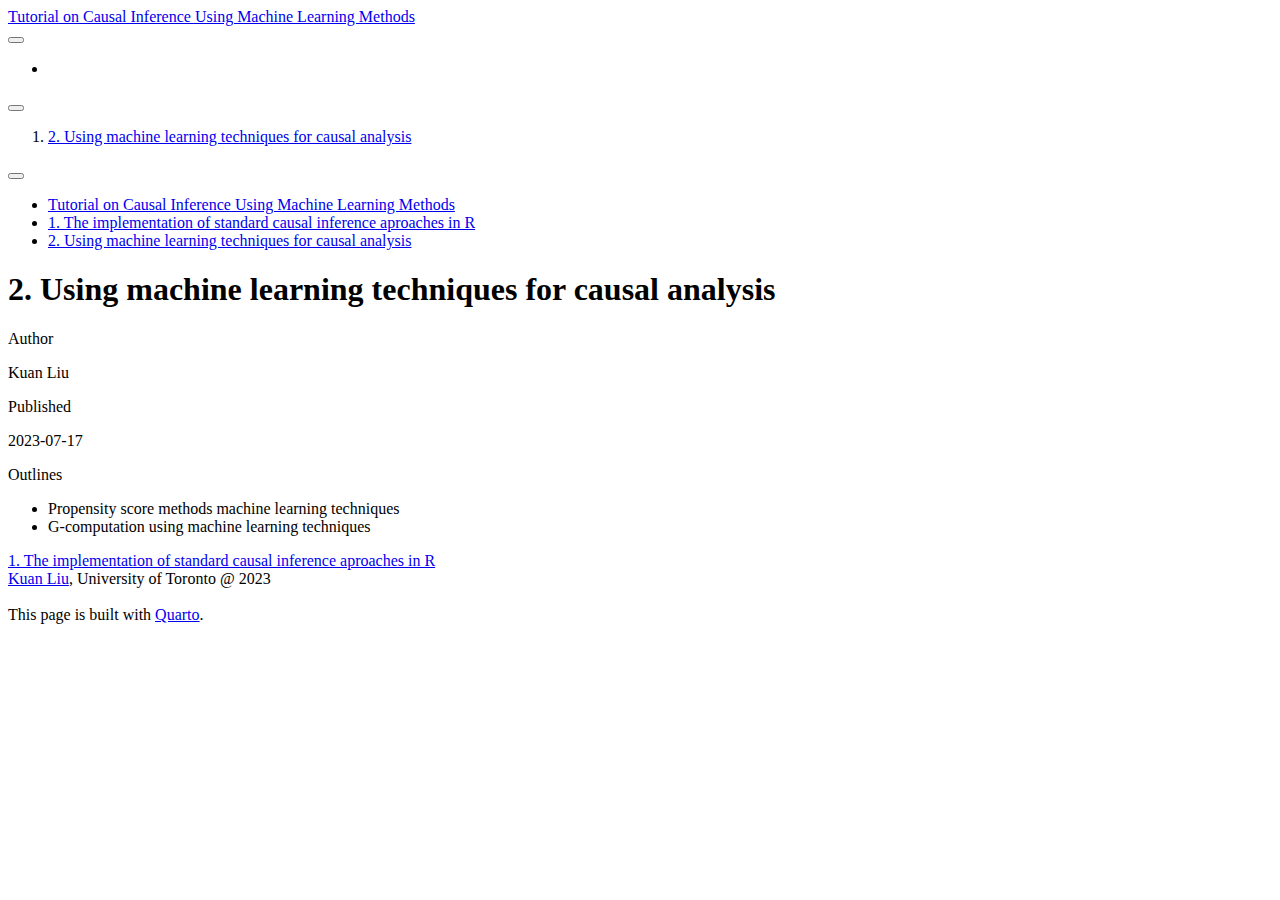
==== docs/section2.html @ db1f1e7e "update" ====
<!DOCTYPE html>
<html xmlns="http://www.w3.org/1999/xhtml" lang="en" xml:lang="en"><head>

<meta charset="utf-8">
<meta name="generator" content="quarto-1.3.353">

<meta name="viewport" content="width=device-width, initial-scale=1.0, user-scalable=yes">

<meta name="author" content="Kuan Liu">
<meta name="dcterms.date" content="2023-07-17">

<title>Tutorial on Causal Inference Using Machine Learning Methods - 2. Using machine learning techniques for causal analysis</title>
<style>
code{white-space: pre-wrap;}
span.smallcaps{font-variant: small-caps;}
div.columns{display: flex; gap: min(4vw, 1.5em);}
div.column{flex: auto; overflow-x: auto;}
div.hanging-indent{margin-left: 1.5em; text-indent: -1.5em;}
ul.task-list{list-style: none;}
ul.task-list li input[type="checkbox"] {
  width: 0.8em;
  margin: 0 0.8em 0.2em -1em; /* quarto-specific, see https://github.com/quarto-dev/quarto-cli/issues/4556 */ 
  vertical-align: middle;
}
</style>


<script src="site_libs/quarto-nav/quarto-nav.js"></script>
<script src="site_libs/quarto-nav/headroom.min.js"></script>
<script src="site_libs/clipboard/clipboard.min.js"></script>
<script src="site_libs/quarto-search/autocomplete.umd.js"></script>
<script src="site_libs/quarto-search/fuse.min.js"></script>
<script src="site_libs/quarto-search/quarto-search.js"></script>
<meta name="quarto:offset" content="./">
<link href="./section1.html" rel="prev">
<script src="site_libs/quarto-html/quarto.js"></script>
<script src="site_libs/quarto-html/popper.min.js"></script>
<script src="site_libs/quarto-html/tippy.umd.min.js"></script>
<script src="site_libs/quarto-html/anchor.min.js"></script>
<link href="site_libs/quarto-html/tippy.css" rel="stylesheet">
<link href="site_libs/quarto-html/quarto-syntax-highlighting.css" rel="stylesheet" id="quarto-text-highlighting-styles">
<script src="site_libs/bootstrap/bootstrap.min.js"></script>
<link href="site_libs/bootstrap/bootstrap-icons.css" rel="stylesheet">
<link href="site_libs/bootstrap/bootstrap.min.css" rel="stylesheet" id="quarto-bootstrap" data-mode="light">
<script id="quarto-search-options" type="application/json">{
  "location": "navbar",
  "copy-button": false,
  "collapse-after": 3,
  "panel-placement": "end",
  "type": "overlay",
  "limit": 20,
  "language": {
    "search-no-results-text": "No results",
    "search-matching-documents-text": "matching documents",
    "search-copy-link-title": "Copy link to search",
    "search-hide-matches-text": "Hide additional matches",
    "search-more-match-text": "more match in this document",
    "search-more-matches-text": "more matches in this document",
    "search-clear-button-title": "Clear",
    "search-detached-cancel-button-title": "Cancel",
    "search-submit-button-title": "Submit"
  }
}</script>


<link rel="stylesheet" href="styles.css">
</head>

<body class="nav-sidebar docked nav-fixed">

<div id="quarto-search-results"></div>
  <header id="quarto-header" class="headroom fixed-top">
    <nav class="navbar navbar-expand-lg navbar-dark ">
      <div class="navbar-container container-fluid">
      <div class="navbar-brand-container">
    <a class="navbar-brand" href="./index.html">
    <span class="navbar-title">Tutorial on Causal Inference Using Machine Learning Methods</span>
    </a>
  </div>
            <div id="quarto-search" class="" title="Search"></div>
          <button class="navbar-toggler" type="button" data-bs-toggle="collapse" data-bs-target="#navbarCollapse" aria-controls="navbarCollapse" aria-expanded="false" aria-label="Toggle navigation" onclick="if (window.quartoToggleHeadroom) { window.quartoToggleHeadroom(); }">
  <span class="navbar-toggler-icon"></span>
</button>
          <div class="collapse navbar-collapse" id="navbarCollapse">
            <ul class="navbar-nav navbar-nav-scroll ms-auto">
  <li class="nav-item compact">
    <a class="nav-link" href="https://github.com/Kuan-Liu/AI4PH2023_CausalWorkshop" rel="" target=""><i class="bi bi-github" role="img">
</i> 
 <span class="menu-text"></span></a>
  </li>  
</ul>
            <div class="quarto-navbar-tools">
</div>
          </div> <!-- /navcollapse -->
      </div> <!-- /container-fluid -->
    </nav>
  <nav class="quarto-secondary-nav">
    <div class="container-fluid d-flex">
      <button type="button" class="quarto-btn-toggle btn" data-bs-toggle="collapse" data-bs-target="#quarto-sidebar,#quarto-sidebar-glass" aria-controls="quarto-sidebar" aria-expanded="false" aria-label="Toggle sidebar navigation" onclick="if (window.quartoToggleHeadroom) { window.quartoToggleHeadroom(); }">
        <i class="bi bi-layout-text-sidebar-reverse"></i>
      </button>
      <nav class="quarto-page-breadcrumbs" aria-label="breadcrumb"><ol class="breadcrumb"><li class="breadcrumb-item"><a href="./section2.html">2. Using machine learning techniques for causal analysis</a></li></ol></nav>
      <a class="flex-grow-1" role="button" data-bs-toggle="collapse" data-bs-target="#quarto-sidebar,#quarto-sidebar-glass" aria-controls="quarto-sidebar" aria-expanded="false" aria-label="Toggle sidebar navigation" onclick="if (window.quartoToggleHeadroom) { window.quartoToggleHeadroom(); }">      
      </a>
      <button type="button" class="btn quarto-search-button" aria-label="Search" onclick="window.quartoOpenSearch();">
        <i class="bi bi-search"></i>
      </button>
    </div>
  </nav>
</header>
<!-- content -->
<div id="quarto-content" class="quarto-container page-columns page-rows-contents page-layout-article page-navbar">
<!-- sidebar -->
  <nav id="quarto-sidebar" class="sidebar collapse collapse-horizontal sidebar-navigation docked overflow-auto">
        <div class="mt-2 flex-shrink-0 align-items-center">
        <div class="sidebar-search">
        <div id="quarto-search" class="" title="Search"></div>
        </div>
        </div>
    <div class="sidebar-menu-container"> 
    <ul class="list-unstyled mt-1">
        <li class="sidebar-item">
  <div class="sidebar-item-container"> 
  <a href="./index.html" class="sidebar-item-text sidebar-link">
 <span class="menu-text">Tutorial on Causal Inference Using Machine Learning Methods</span></a>
  </div>
</li>
        <li class="sidebar-item">
  <div class="sidebar-item-container"> 
  <a href="./section1.html" class="sidebar-item-text sidebar-link">
 <span class="menu-text">1. The implementation of standard causal inference aproaches in R</span></a>
  </div>
</li>
        <li class="sidebar-item">
  <div class="sidebar-item-container"> 
  <a href="./section2.html" class="sidebar-item-text sidebar-link active">
 <span class="menu-text">2. Using machine learning techniques for causal analysis</span></a>
  </div>
</li>
    </ul>
    </div>
</nav>
<div id="quarto-sidebar-glass" data-bs-toggle="collapse" data-bs-target="#quarto-sidebar,#quarto-sidebar-glass"></div>
<!-- margin-sidebar -->
    <div id="quarto-margin-sidebar" class="sidebar margin-sidebar">
        
    </div>
<!-- main -->
<main class="content" id="quarto-document-content">

<header id="title-block-header" class="quarto-title-block default">
<div class="quarto-title">
<h1 class="title">2. Using machine learning techniques for causal analysis</h1>
</div>



<div class="quarto-title-meta">

    <div>
    <div class="quarto-title-meta-heading">Author</div>
    <div class="quarto-title-meta-contents">
             <p>Kuan Liu </p>
          </div>
  </div>
    
    <div>
    <div class="quarto-title-meta-heading">Published</div>
    <div class="quarto-title-meta-contents">
      <p class="date">2023-07-17</p>
    </div>
  </div>
  
    
  </div>
  

</header>

<div class="callout callout-style-simple callout-tip callout-titled">
<div class="callout-header d-flex align-content-center">
<div class="callout-icon-container">
<i class="callout-icon"></i>
</div>
<div class="callout-title-container flex-fill">
Outlines
</div>
</div>
<div class="callout-body-container callout-body">
<ul>
<li>Propensity score methods machine learning techniques</li>
<li>G-computation using machine learning techniques</li>
</ul>
</div>
</div>



</main> <!-- /main -->
<script id="quarto-html-after-body" type="application/javascript">
window.document.addEventListener("DOMContentLoaded", function (event) {
  const toggleBodyColorMode = (bsSheetEl) => {
    const mode = bsSheetEl.getAttribute("data-mode");
    const bodyEl = window.document.querySelector("body");
    if (mode === "dark") {
      bodyEl.classList.add("quarto-dark");
      bodyEl.classList.remove("quarto-light");
    } else {
      bodyEl.classList.add("quarto-light");
      bodyEl.classList.remove("quarto-dark");
    }
  }
  const toggleBodyColorPrimary = () => {
    const bsSheetEl = window.document.querySelector("link#quarto-bootstrap");
    if (bsSheetEl) {
      toggleBodyColorMode(bsSheetEl);
    }
  }
  toggleBodyColorPrimary();  
  const icon = "";
  const anchorJS = new window.AnchorJS();
  anchorJS.options = {
    placement: 'right',
    icon: icon
  };
  anchorJS.add('.anchored');
  const isCodeAnnotation = (el) => {
    for (const clz of el.classList) {
      if (clz.startsWith('code-annotation-')) {                     
        return true;
      }
    }
    return false;
  }
  const clipboard = new window.ClipboardJS('.code-copy-button', {
    text: function(trigger) {
      const codeEl = trigger.previousElementSibling.cloneNode(true);
      for (const childEl of codeEl.children) {
        if (isCodeAnnotation(childEl)) {
          childEl.remove();
        }
      }
      return codeEl.innerText;
    }
  });
  clipboard.on('success', function(e) {
    // button target
    const button = e.trigger;
    // don't keep focus
    button.blur();
    // flash "checked"
    button.classList.add('code-copy-button-checked');
    var currentTitle = button.getAttribute("title");
    button.setAttribute("title", "Copied!");
    let tooltip;
    if (window.bootstrap) {
      button.setAttribute("data-bs-toggle", "tooltip");
      button.setAttribute("data-bs-placement", "left");
      button.setAttribute("data-bs-title", "Copied!");
      tooltip = new bootstrap.Tooltip(button, 
        { trigger: "manual", 
          customClass: "code-copy-button-tooltip",
          offset: [0, -8]});
      tooltip.show();    
    }
    setTimeout(function() {
      if (tooltip) {
        tooltip.hide();
        button.removeAttribute("data-bs-title");
        button.removeAttribute("data-bs-toggle");
        button.removeAttribute("data-bs-placement");
      }
      button.setAttribute("title", currentTitle);
      button.classList.remove('code-copy-button-checked');
    }, 1000);
    // clear code selection
    e.clearSelection();
  });
  function tippyHover(el, contentFn) {
    const config = {
      allowHTML: true,
      content: contentFn,
      maxWidth: 500,
      delay: 100,
      arrow: false,
      appendTo: function(el) {
          return el.parentElement;
      },
      interactive: true,
      interactiveBorder: 10,
      theme: 'quarto',
      placement: 'bottom-start'
    };
    window.tippy(el, config); 
  }
  const noterefs = window.document.querySelectorAll('a[role="doc-noteref"]');
  for (var i=0; i<noterefs.length; i++) {
    const ref = noterefs[i];
    tippyHover(ref, function() {
      // use id or data attribute instead here
      let href = ref.getAttribute('data-footnote-href') || ref.getAttribute('href');
      try { href = new URL(href).hash; } catch {}
      const id = href.replace(/^#\/?/, "");
      const note = window.document.getElementById(id);
      return note.innerHTML;
    });
  }
      let selectedAnnoteEl;
      const selectorForAnnotation = ( cell, annotation) => {
        let cellAttr = 'data-code-cell="' + cell + '"';
        let lineAttr = 'data-code-annotation="' +  annotation + '"';
        const selector = 'span[' + cellAttr + '][' + lineAttr + ']';
        return selector;
      }
      const selectCodeLines = (annoteEl) => {
        const doc = window.document;
        const targetCell = annoteEl.getAttribute("data-target-cell");
        const targetAnnotation = annoteEl.getAttribute("data-target-annotation");
        const annoteSpan = window.document.querySelector(selectorForAnnotation(targetCell, targetAnnotation));
        const lines = annoteSpan.getAttribute("data-code-lines").split(",");
        const lineIds = lines.map((line) => {
          return targetCell + "-" + line;
        })
        let top = null;
        let height = null;
        let parent = null;
        if (lineIds.length > 0) {
            //compute the position of the single el (top and bottom and make a div)
            const el = window.document.getElementById(lineIds[0]);
            top = el.offsetTop;
            height = el.offsetHeight;
            parent = el.parentElement.parentElement;
          if (lineIds.length > 1) {
            const lastEl = window.document.getElementById(lineIds[lineIds.length - 1]);
            const bottom = lastEl.offsetTop + lastEl.offsetHeight;
            height = bottom - top;
          }
          if (top !== null && height !== null && parent !== null) {
            // cook up a div (if necessary) and position it 
            let div = window.document.getElementById("code-annotation-line-highlight");
            if (div === null) {
              div = window.document.createElement("div");
              div.setAttribute("id", "code-annotation-line-highlight");
              div.style.position = 'absolute';
              parent.appendChild(div);
            }
            div.style.top = top - 2 + "px";
            div.style.height = height + 4 + "px";
            let gutterDiv = window.document.getElementById("code-annotation-line-highlight-gutter");
            if (gutterDiv === null) {
              gutterDiv = window.document.createElement("div");
              gutterDiv.setAttribute("id", "code-annotation-line-highlight-gutter");
              gutterDiv.style.position = 'absolute';
              const codeCell = window.document.getElementById(targetCell);
              const gutter = codeCell.querySelector('.code-annotation-gutter');
              gutter.appendChild(gutterDiv);
            }
            gutterDiv.style.top = top - 2 + "px";
            gutterDiv.style.height = height + 4 + "px";
          }
          selectedAnnoteEl = annoteEl;
        }
      };
      const unselectCodeLines = () => {
        const elementsIds = ["code-annotation-line-highlight", "code-annotation-line-highlight-gutter"];
        elementsIds.forEach((elId) => {
          const div = window.document.getElementById(elId);
          if (div) {
            div.remove();
          }
        });
        selectedAnnoteEl = undefined;
      };
      // Attach click handler to the DT
      const annoteDls = window.document.querySelectorAll('dt[data-target-cell]');
      for (const annoteDlNode of annoteDls) {
        annoteDlNode.addEventListener('click', (event) => {
          const clickedEl = event.target;
          if (clickedEl !== selectedAnnoteEl) {
            unselectCodeLines();
            const activeEl = window.document.querySelector('dt[data-target-cell].code-annotation-active');
            if (activeEl) {
              activeEl.classList.remove('code-annotation-active');
            }
            selectCodeLines(clickedEl);
            clickedEl.classList.add('code-annotation-active');
          } else {
            // Unselect the line
            unselectCodeLines();
            clickedEl.classList.remove('code-annotation-active');
          }
        });
      }
  const findCites = (el) => {
    const parentEl = el.parentElement;
    if (parentEl) {
      const cites = parentEl.dataset.cites;
      if (cites) {
        return {
          el,
          cites: cites.split(' ')
        };
      } else {
        return findCites(el.parentElement)
      }
    } else {
      return undefined;
    }
  };
  var bibliorefs = window.document.querySelectorAll('a[role="doc-biblioref"]');
  for (var i=0; i<bibliorefs.length; i++) {
    const ref = bibliorefs[i];
    const citeInfo = findCites(ref);
    if (citeInfo) {
      tippyHover(citeInfo.el, function() {
        var popup = window.document.createElement('div');
        citeInfo.cites.forEach(function(cite) {
          var citeDiv = window.document.createElement('div');
          citeDiv.classList.add('hanging-indent');
          citeDiv.classList.add('csl-entry');
          var biblioDiv = window.document.getElementById('ref-' + cite);
          if (biblioDiv) {
            citeDiv.innerHTML = biblioDiv.innerHTML;
          }
          popup.appendChild(citeDiv);
        });
        return popup.innerHTML;
      });
    }
  }
});
</script>
<nav class="page-navigation">
  <div class="nav-page nav-page-previous">
      <a href="./section1.html" class="pagination-link">
        <i class="bi bi-arrow-left-short"></i> <span class="nav-page-text">1. The implementation of standard causal inference aproaches in R</span>
      </a>          
  </div>
  <div class="nav-page nav-page-next">
  </div>
</nav>
</div> <!-- /content -->
<footer class="footer">
  <div class="nav-footer">
    <div class="nav-footer-left"><a href="https://www.kuan-liu.com">Kuan Liu</a>, University of Toronto @ 2023</div>   
    <div class="nav-footer-center">
      &nbsp;
    </div>
    <div class="nav-footer-right">This page is built with <a href="https://quarto.org/">Quarto</a>.</div>
  </div>
</footer>



</body></html>
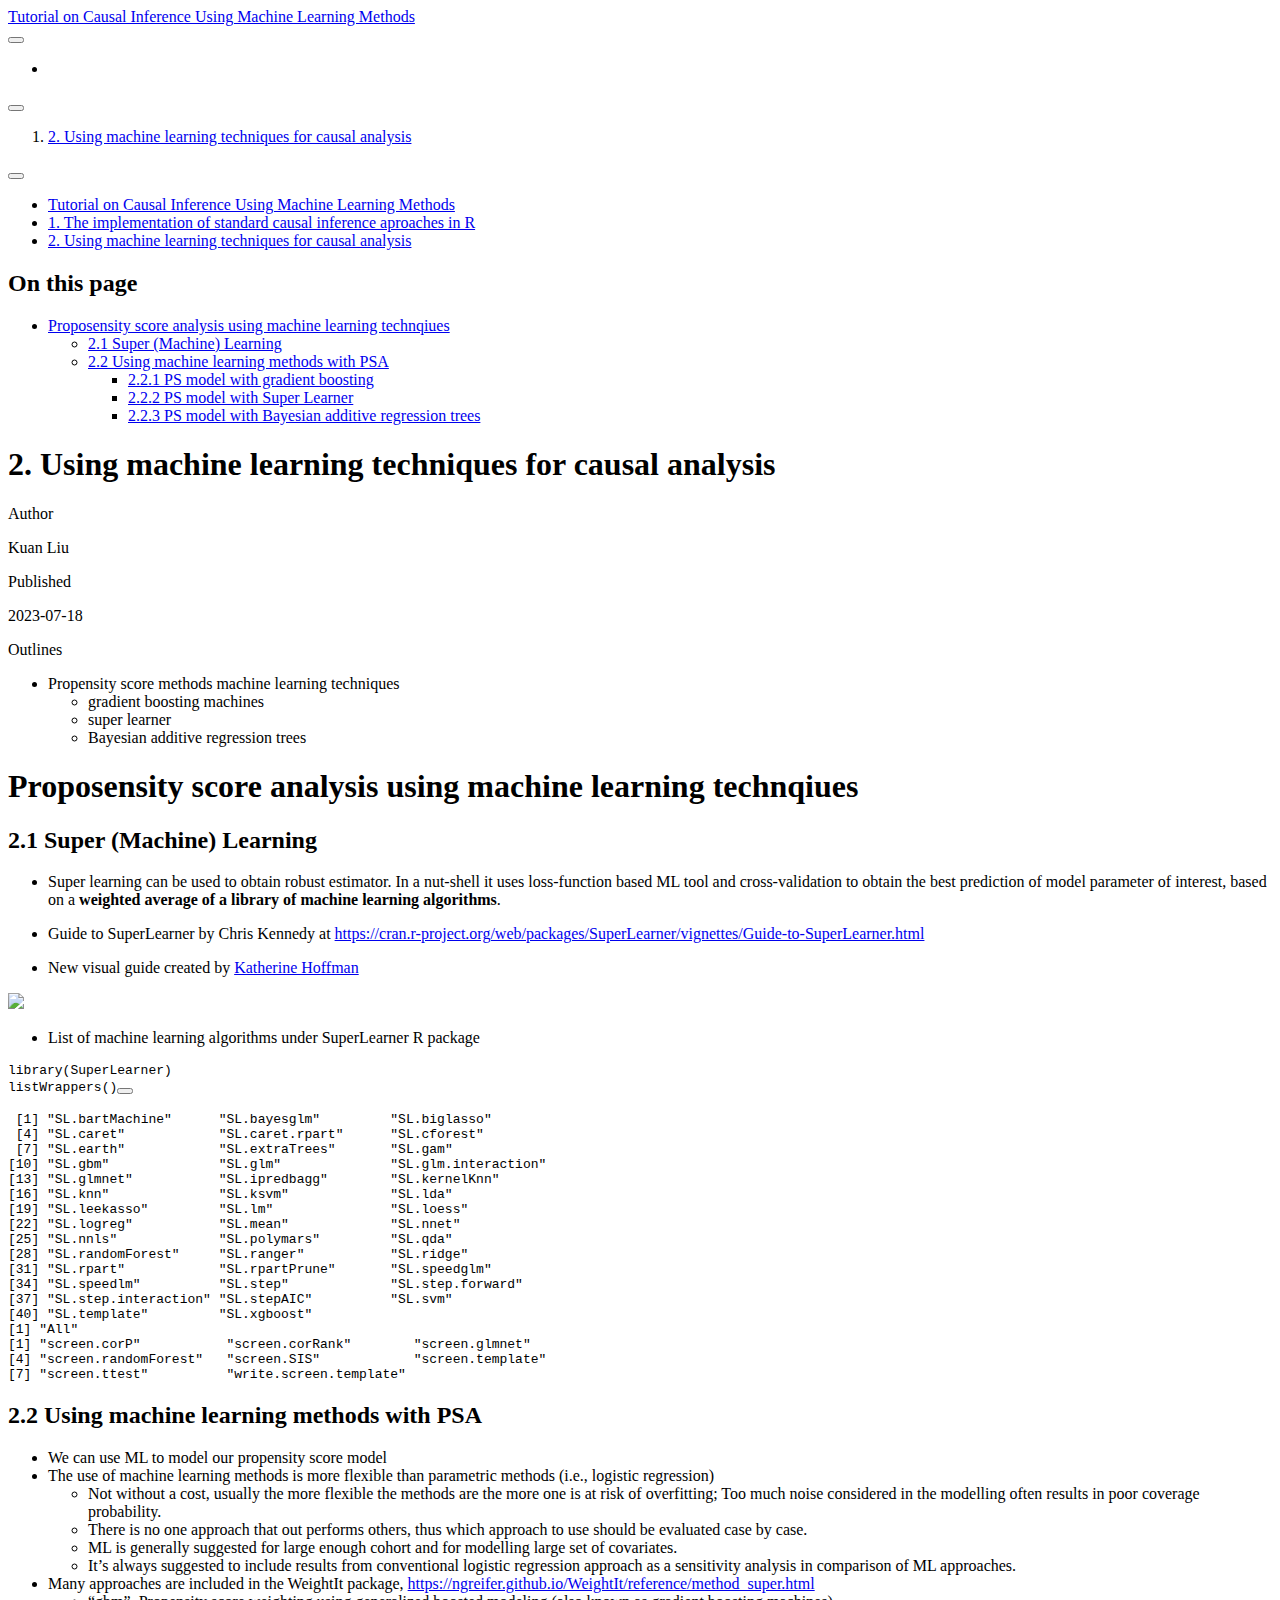
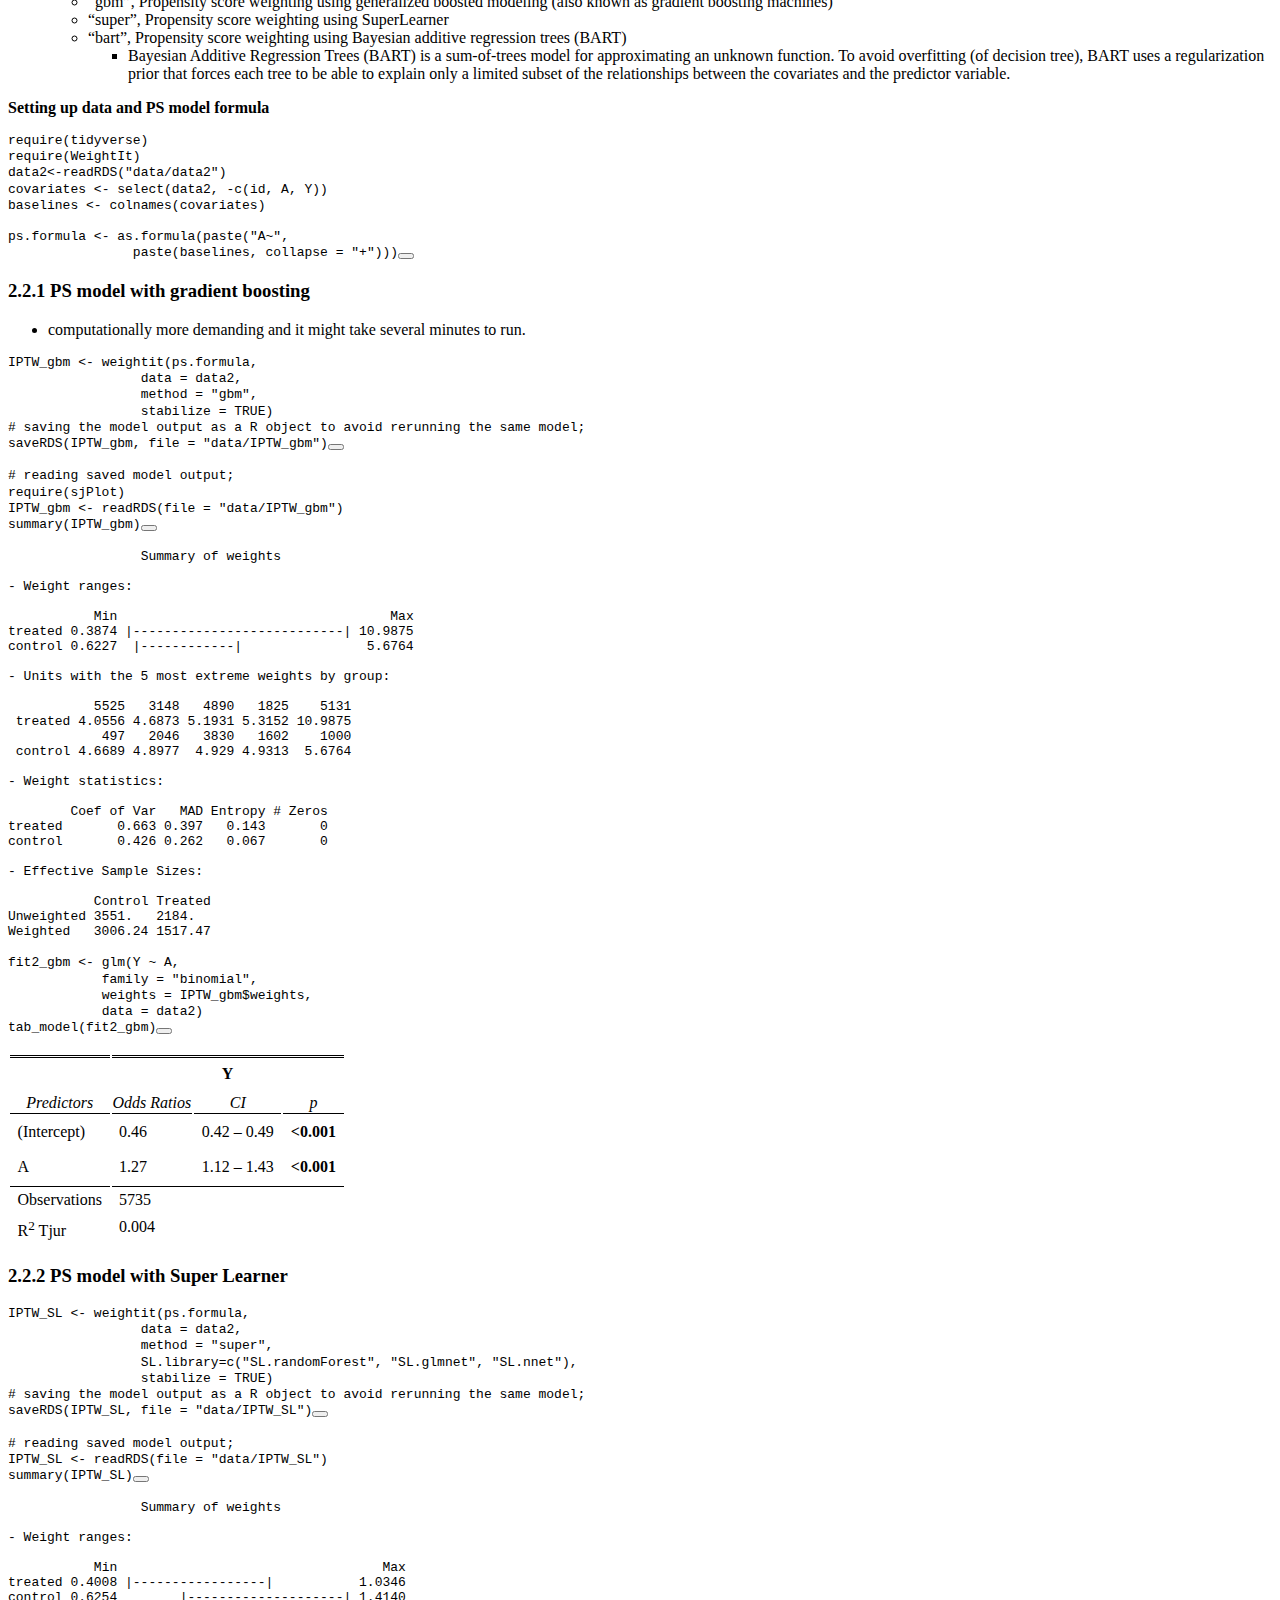
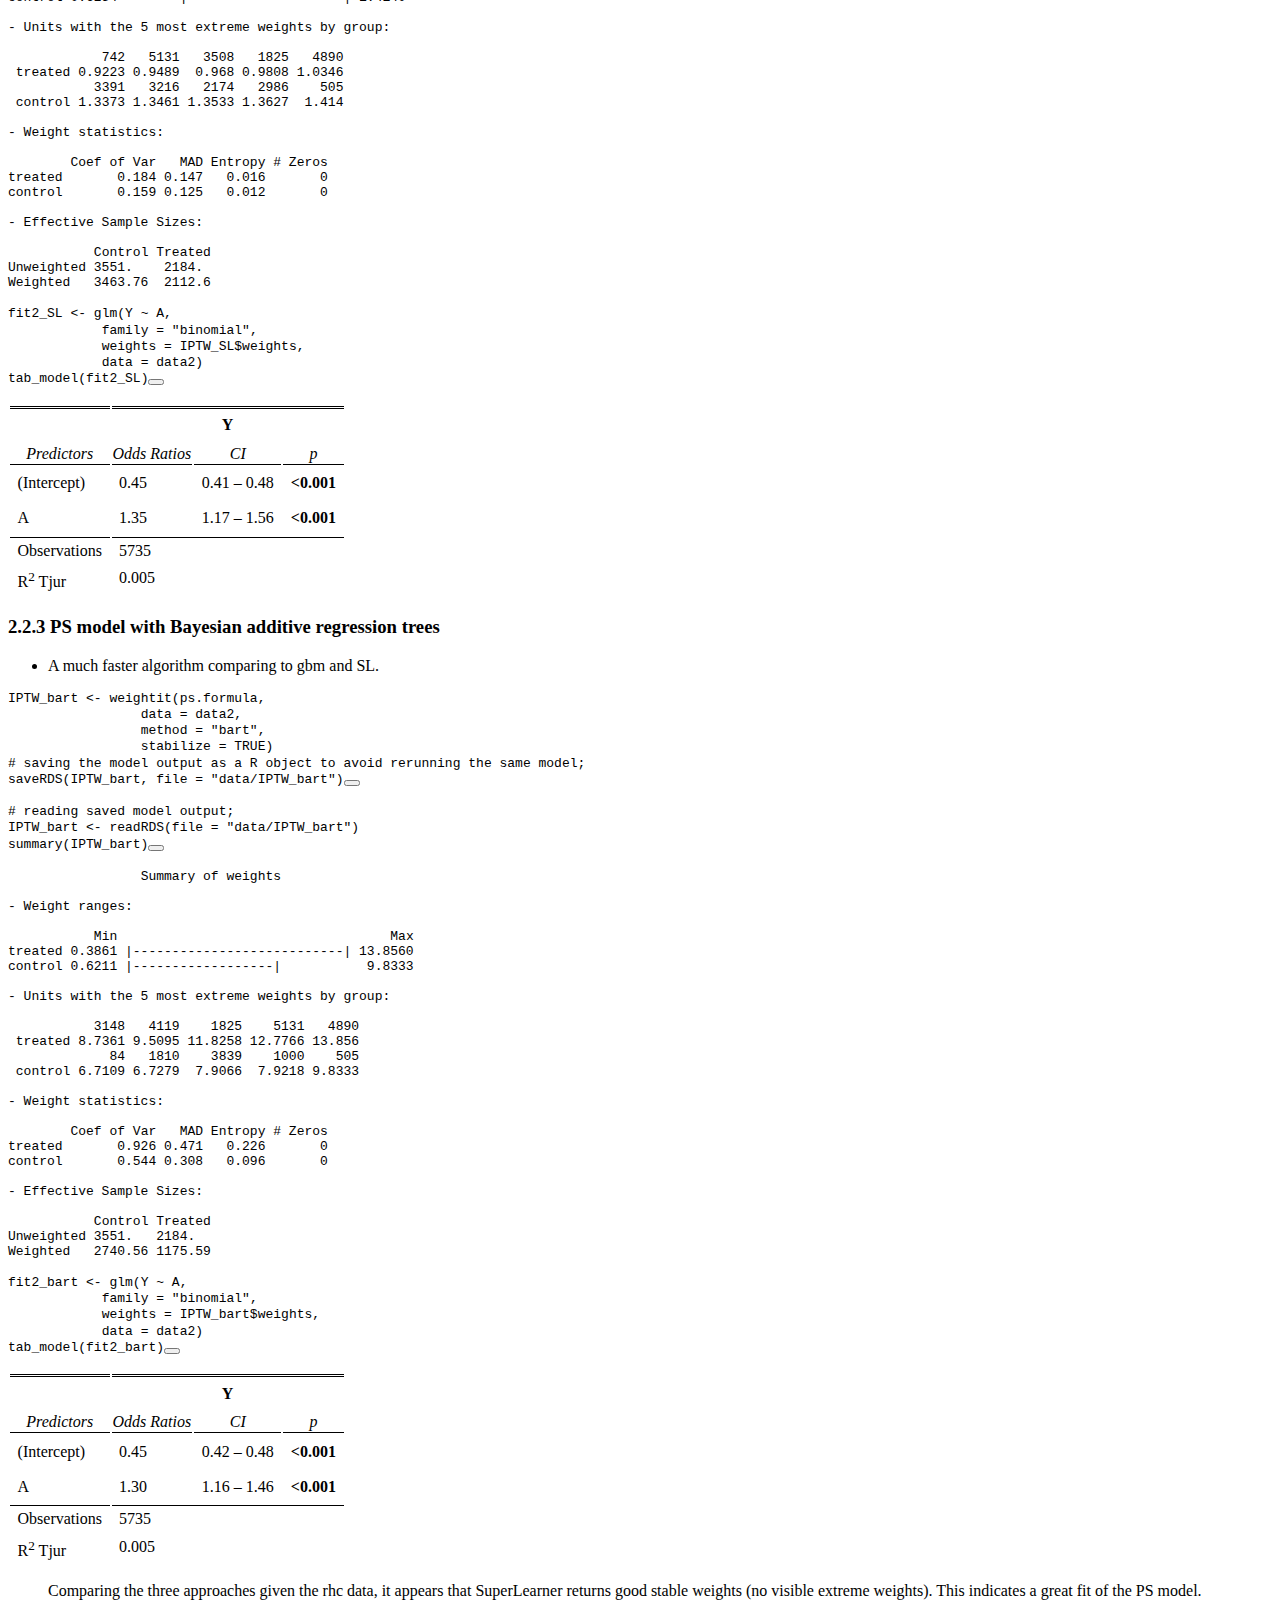
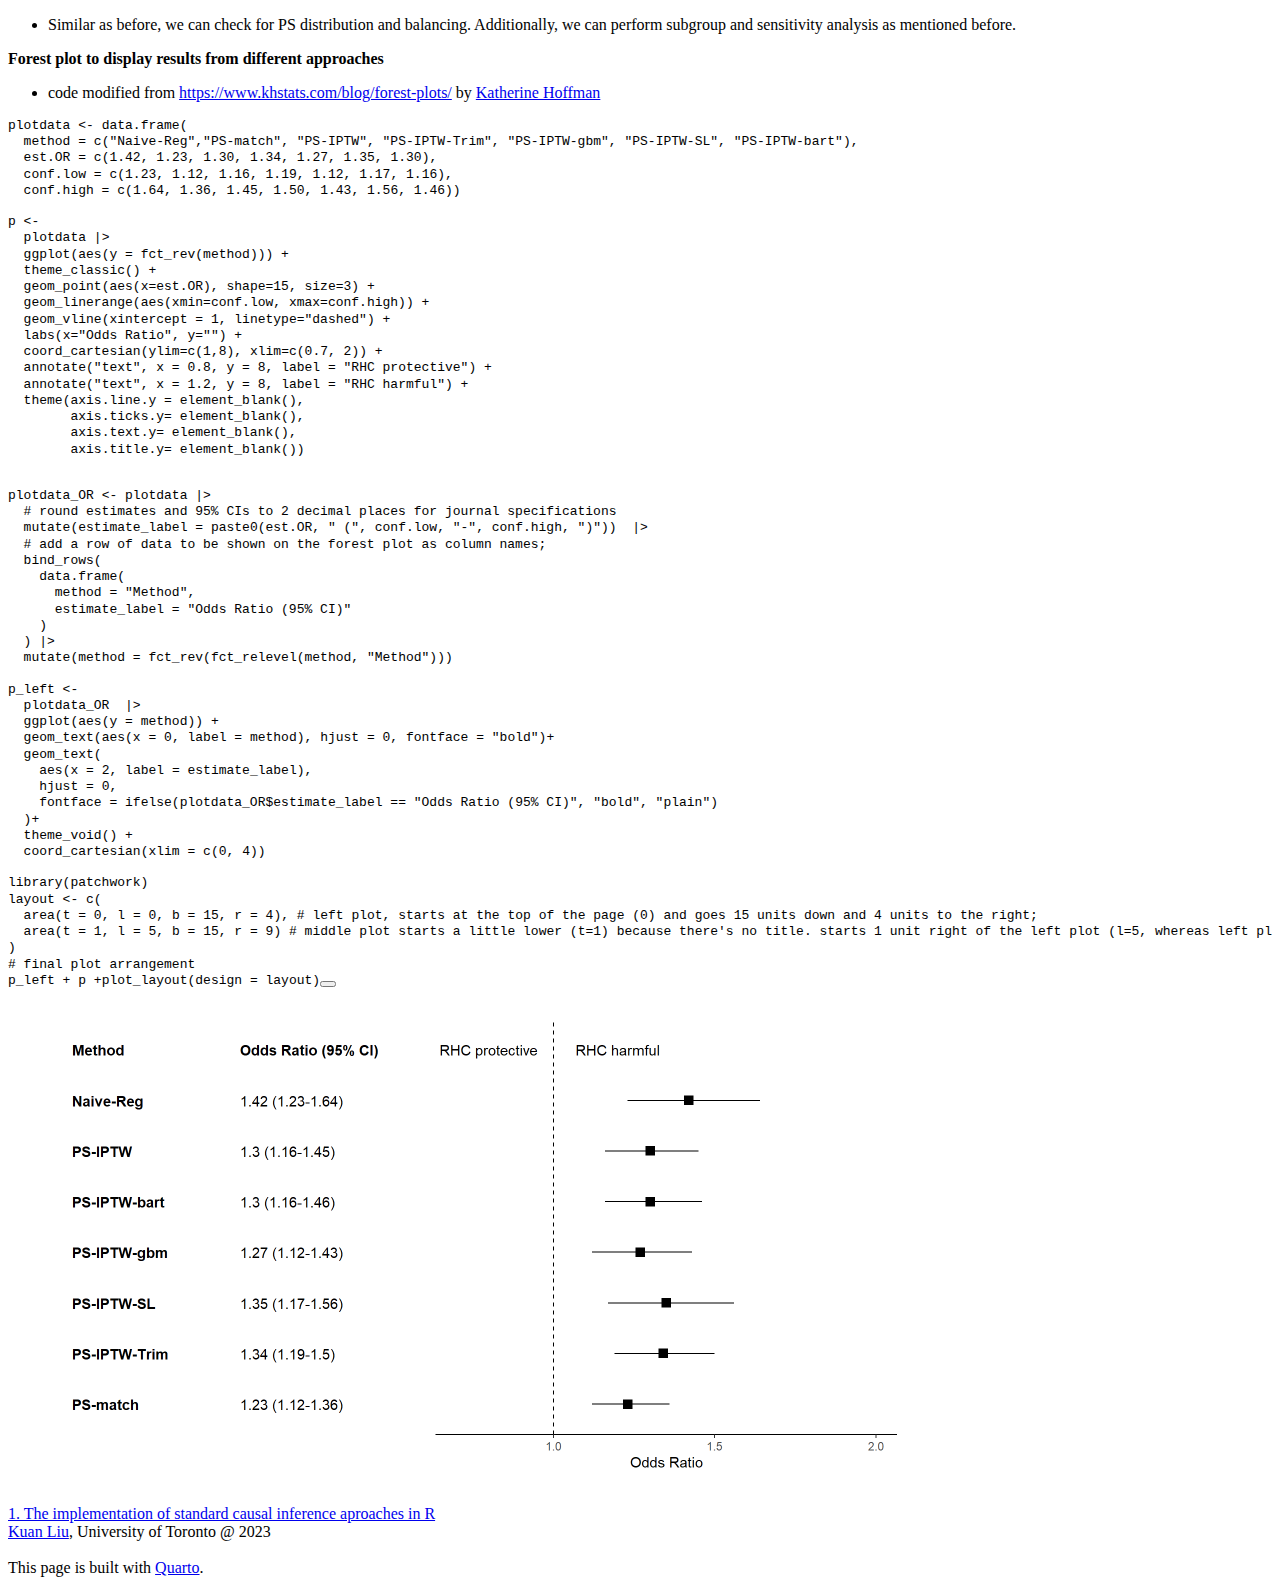
==== commit b5413639: "adding visual guide" ====
--- a/docs/section2.html
+++ b/docs/section2.html
@@ -7,7 +7,7 @@
 <meta name="viewport" content="width=device-width, initial-scale=1.0, user-scalable=yes">
 
 <meta name="author" content="Kuan Liu">
-<meta name="dcterms.date" content="2023-07-17">
+<meta name="dcterms.date" content="2023-07-18">
 
 <title>Tutorial on Causal Inference Using Machine Learning Methods - 2. Using machine learning techniques for causal analysis</title>
 <style>
@@ -21,6 +21,40 @@
   width: 0.8em;
   margin: 0 0.8em 0.2em -1em; /* quarto-specific, see https://github.com/quarto-dev/quarto-cli/issues/4556 */ 
   vertical-align: middle;
+}
+/* CSS for syntax highlighting */
+pre > code.sourceCode { white-space: pre; position: relative; }
+pre > code.sourceCode > span { display: inline-block; line-height: 1.25; }
+pre > code.sourceCode > span:empty { height: 1.2em; }
+.sourceCode { overflow: visible; }
+code.sourceCode > span { color: inherit; text-decoration: inherit; }
+div.sourceCode { margin: 1em 0; }
+pre.sourceCode { margin: 0; }
+@media screen {
+div.sourceCode { overflow: auto; }
+}
+@media print {
+pre > code.sourceCode { white-space: pre-wrap; }
+pre > code.sourceCode > span { text-indent: -5em; padding-left: 5em; }
+}
+pre.numberSource code
+  { counter-reset: source-line 0; }
+pre.numberSource code > span
+  { position: relative; left: -4em; counter-increment: source-line; }
+pre.numberSource code > span > a:first-child::before
+  { content: counter(source-line);
+    position: relative; left: -1em; text-align: right; vertical-align: baseline;
+    border: none; display: inline-block;
+    -webkit-touch-callout: none; -webkit-user-select: none;
+    -khtml-user-select: none; -moz-user-select: none;
+    -ms-user-select: none; user-select: none;
+    padding: 0 4px; width: 4em;
+  }
+pre.numberSource { margin-left: 3em;  padding-left: 4px; }
+div.sourceCode
+  {   }
+@media screen {
+pre > code.sourceCode > span > a:first-child::before { text-decoration: underline; }
 }
 </style>
 
@@ -143,7 +177,22 @@
 <div id="quarto-sidebar-glass" data-bs-toggle="collapse" data-bs-target="#quarto-sidebar,#quarto-sidebar-glass"></div>
 <!-- margin-sidebar -->
     <div id="quarto-margin-sidebar" class="sidebar margin-sidebar">
-        
+        <nav id="TOC" role="doc-toc" class="toc-active">
+    <h2 id="toc-title">On this page</h2>
+   
+  <ul>
+  <li><a href="#proposensity-score-analysis-using-machine-learning-technqiues" id="toc-proposensity-score-analysis-using-machine-learning-technqiues" class="nav-link active" data-scroll-target="#proposensity-score-analysis-using-machine-learning-technqiues">Proposensity score analysis using machine learning technqiues</a>
+  <ul class="collapse">
+  <li><a href="#super-machine-learning" id="toc-super-machine-learning" class="nav-link" data-scroll-target="#super-machine-learning">2.1 Super (Machine) Learning</a></li>
+  <li><a href="#using-machine-learning-methods-with-psa" id="toc-using-machine-learning-methods-with-psa" class="nav-link" data-scroll-target="#using-machine-learning-methods-with-psa">2.2 Using machine learning methods with PSA</a>
+  <ul class="collapse">
+  <li><a href="#ps-model-with-gradient-boosting" id="toc-ps-model-with-gradient-boosting" class="nav-link" data-scroll-target="#ps-model-with-gradient-boosting">2.2.1 PS model with gradient boosting</a></li>
+  <li><a href="#ps-model-with-super-learner" id="toc-ps-model-with-super-learner" class="nav-link" data-scroll-target="#ps-model-with-super-learner">2.2.2 PS model with Super Learner</a></li>
+  <li><a href="#ps-model-with-bayesian-additive-regression-trees" id="toc-ps-model-with-bayesian-additive-regression-trees" class="nav-link" data-scroll-target="#ps-model-with-bayesian-additive-regression-trees">2.2.3 PS model with Bayesian additive regression trees</a></li>
+  </ul></li>
+  </ul></li>
+  </ul>
+</nav>
     </div>
 <!-- main -->
 <main class="content" id="quarto-document-content">
@@ -167,7 +216,7 @@
     <div>
     <div class="quarto-title-meta-heading">Published</div>
     <div class="quarto-title-meta-contents">
-      <p class="date">2023-07-17</p>
+      <p class="date">2023-07-18</p>
     </div>
   </div>
   
@@ -188,13 +237,435 @@
 </div>
 <div class="callout-body-container callout-body">
 <ul>
-<li>Propensity score methods machine learning techniques</li>
-<li>G-computation using machine learning techniques</li>
+<li>Propensity score methods machine learning techniques
+<ul>
+<li>gradient boosting machines</li>
+<li>super learner</li>
+<li>Bayesian additive regression trees</li>
+</ul></li>
 </ul>
 </div>
 </div>
-
-
+<section id="proposensity-score-analysis-using-machine-learning-technqiues" class="level1">
+<h1>Proposensity score analysis using machine learning technqiues</h1>
+<section id="super-machine-learning" class="level2">
+<h2 class="anchored" data-anchor-id="super-machine-learning">2.1 Super (Machine) Learning</h2>
+<ul>
+<li><p>Super learning can be used to obtain robust estimator. In a nut-shell it uses loss-function based ML tool and cross-validation to obtain the best prediction of model parameter of interest, based on a <strong>weighted average of a library of machine learning algorithms</strong>.</p></li>
+<li><p>Guide to SuperLearner by Chris Kennedy at <a href="https://cran.r-project.org/web/packages/SuperLearner/vignettes/Guide-to-SuperLearner.html">https://cran.r-project.org/web/packages/SuperLearner/vignettes/Guide-to-SuperLearner.html</a></p></li>
+<li><p>New visual guide created by <a href="https://www.khstats.com/art/illustrations_viz.html">Katherine Hoffman</a></p></li>
+</ul>
+<div class="cell">
+<div class="cell-output-display">
+<p><img src="image/superlearning.jpeg" class="img-fluid" style="width:100.0%"></p>
+</div>
+</div>
+<ul>
+<li>List of machine learning algorithms under SuperLearner R package</li>
+</ul>
+<div class="cell">
+<div class="sourceCode cell-code" id="cb1"><pre class="sourceCode r code-with-copy"><code class="sourceCode r"><span id="cb1-1"><a href="#cb1-1" aria-hidden="true" tabindex="-1"></a><span class="fu">library</span>(SuperLearner)</span>
+<span id="cb1-2"><a href="#cb1-2" aria-hidden="true" tabindex="-1"></a><span class="fu">listWrappers</span>()</span></code><button title="Copy to Clipboard" class="code-copy-button"><i class="bi"></i></button></pre></div>
+<div class="cell-output cell-output-stdout">
+<pre><code> [1] "SL.bartMachine"      "SL.bayesglm"         "SL.biglasso"        
+ [4] "SL.caret"            "SL.caret.rpart"      "SL.cforest"         
+ [7] "SL.earth"            "SL.extraTrees"       "SL.gam"             
+[10] "SL.gbm"              "SL.glm"              "SL.glm.interaction" 
+[13] "SL.glmnet"           "SL.ipredbagg"        "SL.kernelKnn"       
+[16] "SL.knn"              "SL.ksvm"             "SL.lda"             
+[19] "SL.leekasso"         "SL.lm"               "SL.loess"           
+[22] "SL.logreg"           "SL.mean"             "SL.nnet"            
+[25] "SL.nnls"             "SL.polymars"         "SL.qda"             
+[28] "SL.randomForest"     "SL.ranger"           "SL.ridge"           
+[31] "SL.rpart"            "SL.rpartPrune"       "SL.speedglm"        
+[34] "SL.speedlm"          "SL.step"             "SL.step.forward"    
+[37] "SL.step.interaction" "SL.stepAIC"          "SL.svm"             
+[40] "SL.template"         "SL.xgboost"         
+[1] "All"
+[1] "screen.corP"           "screen.corRank"        "screen.glmnet"        
+[4] "screen.randomForest"   "screen.SIS"            "screen.template"      
+[7] "screen.ttest"          "write.screen.template"</code></pre>
+</div>
+</div>
+</section>
+<section id="using-machine-learning-methods-with-psa" class="level2">
+<h2 class="anchored" data-anchor-id="using-machine-learning-methods-with-psa">2.2 Using machine learning methods with PSA</h2>
+<ul>
+<li>We can use ML to model our propensity score model</li>
+<li>The use of machine learning methods is more flexible than parametric methods (i.e., logistic regression)
+<ul>
+<li>Not without a cost, usually the more flexible the methods are the more one is at risk of overfitting; Too much noise considered in the modelling often results in poor coverage probability.</li>
+<li>There is no one approach that out performs others, thus which approach to use should be evaluated case by case.</li>
+<li>ML is generally suggested for large enough cohort and for modelling large set of covariates.</li>
+<li>It’s always suggested to include results from conventional logistic regression approach as a sensitivity analysis in comparison of ML approaches.</li>
+</ul></li>
+<li>Many approaches are included in the WeightIt package, <a href="https://ngreifer.github.io/WeightIt/reference/method_super.html">https://ngreifer.github.io/WeightIt/reference/method_super.html</a>
+<ul>
+<li>“gbm”, Propensity score weighting using generalized boosted modeling (also known as gradient boosting machines)</li>
+<li>“super”, Propensity score weighting using SuperLearner</li>
+<li>“bart”, Propensity score weighting using Bayesian additive regression trees (BART)
+<ul>
+<li>Bayesian Additive Regression Trees (BART) is a sum-of-trees model for approximating an unknown function. To avoid overfitting (of decision tree), BART uses a regularization prior that forces each tree to be able to explain only a limited subset of the relationships between the covariates and the predictor variable.</li>
+</ul></li>
+</ul></li>
+</ul>
+<p><strong>Setting up data and PS model formula</strong></p>
+<div class="cell">
+<div class="sourceCode cell-code" id="cb3"><pre class="sourceCode r code-with-copy"><code class="sourceCode r"><span id="cb3-1"><a href="#cb3-1" aria-hidden="true" tabindex="-1"></a><span class="fu">require</span>(tidyverse)</span>
+<span id="cb3-2"><a href="#cb3-2" aria-hidden="true" tabindex="-1"></a><span class="fu">require</span>(WeightIt)</span>
+<span id="cb3-3"><a href="#cb3-3" aria-hidden="true" tabindex="-1"></a>data2<span class="ot">&lt;-</span><span class="fu">readRDS</span>(<span class="st">"data/data2"</span>)</span>
+<span id="cb3-4"><a href="#cb3-4" aria-hidden="true" tabindex="-1"></a>covariates <span class="ot">&lt;-</span> <span class="fu">select</span>(data2, <span class="sc">-</span><span class="fu">c</span>(id, A, Y))</span>
+<span id="cb3-5"><a href="#cb3-5" aria-hidden="true" tabindex="-1"></a>baselines <span class="ot">&lt;-</span> <span class="fu">colnames</span>(covariates)</span>
+<span id="cb3-6"><a href="#cb3-6" aria-hidden="true" tabindex="-1"></a></span>
+<span id="cb3-7"><a href="#cb3-7" aria-hidden="true" tabindex="-1"></a>ps.formula <span class="ot">&lt;-</span> <span class="fu">as.formula</span>(<span class="fu">paste</span>(<span class="st">"A~"</span>, </span>
+<span id="cb3-8"><a href="#cb3-8" aria-hidden="true" tabindex="-1"></a>                <span class="fu">paste</span>(baselines, <span class="at">collapse =</span> <span class="st">"+"</span>)))</span></code><button title="Copy to Clipboard" class="code-copy-button"><i class="bi"></i></button></pre></div>
+</div>
+<section id="ps-model-with-gradient-boosting" class="level3">
+<h3 class="anchored" data-anchor-id="ps-model-with-gradient-boosting">2.2.1 PS model with gradient boosting</h3>
+<ul>
+<li>computationally more demanding and it might take several minutes to run.</li>
+</ul>
+<div class="cell">
+<div class="sourceCode cell-code" id="cb4"><pre class="sourceCode r code-with-copy"><code class="sourceCode r"><span id="cb4-1"><a href="#cb4-1" aria-hidden="true" tabindex="-1"></a>IPTW_gbm <span class="ot">&lt;-</span> <span class="fu">weightit</span>(ps.formula,</span>
+<span id="cb4-2"><a href="#cb4-2" aria-hidden="true" tabindex="-1"></a>                 <span class="at">data =</span> data2,</span>
+<span id="cb4-3"><a href="#cb4-3" aria-hidden="true" tabindex="-1"></a>                 <span class="at">method =</span> <span class="st">"gbm"</span>,</span>
+<span id="cb4-4"><a href="#cb4-4" aria-hidden="true" tabindex="-1"></a>                 <span class="at">stabilize =</span> <span class="cn">TRUE</span>)</span>
+<span id="cb4-5"><a href="#cb4-5" aria-hidden="true" tabindex="-1"></a><span class="co"># saving the model output as a R object to avoid rerunning the same model;</span></span>
+<span id="cb4-6"><a href="#cb4-6" aria-hidden="true" tabindex="-1"></a><span class="fu">saveRDS</span>(IPTW_gbm, <span class="at">file =</span> <span class="st">"data/IPTW_gbm"</span>)</span></code><button title="Copy to Clipboard" class="code-copy-button"><i class="bi"></i></button></pre></div>
+</div>
+<div class="cell">
+<div class="sourceCode cell-code" id="cb5"><pre class="sourceCode r code-with-copy"><code class="sourceCode r"><span id="cb5-1"><a href="#cb5-1" aria-hidden="true" tabindex="-1"></a><span class="co"># reading saved model output;</span></span>
+<span id="cb5-2"><a href="#cb5-2" aria-hidden="true" tabindex="-1"></a><span class="fu">require</span>(sjPlot)</span>
+<span id="cb5-3"><a href="#cb5-3" aria-hidden="true" tabindex="-1"></a>IPTW_gbm <span class="ot">&lt;-</span> <span class="fu">readRDS</span>(<span class="at">file =</span> <span class="st">"data/IPTW_gbm"</span>)</span>
+<span id="cb5-4"><a href="#cb5-4" aria-hidden="true" tabindex="-1"></a><span class="fu">summary</span>(IPTW_gbm)</span></code><button title="Copy to Clipboard" class="code-copy-button"><i class="bi"></i></button></pre></div>
+<div class="cell-output cell-output-stdout">
+<pre><code>                 Summary of weights
+
+- Weight ranges:
+
+           Min                                   Max
+treated 0.3874 |---------------------------| 10.9875
+control 0.6227  |------------|                5.6764
+
+- Units with the 5 most extreme weights by group:
+                                            
+           5525   3148   4890   1825    5131
+ treated 4.0556 4.6873 5.1931 5.3152 10.9875
+            497   2046   3830   1602    1000
+ control 4.6689 4.8977  4.929 4.9313  5.6764
+
+- Weight statistics:
+
+        Coef of Var   MAD Entropy # Zeros
+treated       0.663 0.397   0.143       0
+control       0.426 0.262   0.067       0
+
+- Effective Sample Sizes:
+
+           Control Treated
+Unweighted 3551.   2184.  
+Weighted   3006.24 1517.47</code></pre>
+</div>
+<div class="sourceCode cell-code" id="cb7"><pre class="sourceCode r code-with-copy"><code class="sourceCode r"><span id="cb7-1"><a href="#cb7-1" aria-hidden="true" tabindex="-1"></a>fit2_gbm <span class="ot">&lt;-</span> <span class="fu">glm</span>(Y <span class="sc">~</span> A, </span>
+<span id="cb7-2"><a href="#cb7-2" aria-hidden="true" tabindex="-1"></a>            <span class="at">family =</span> <span class="st">"binomial"</span>,</span>
+<span id="cb7-3"><a href="#cb7-3" aria-hidden="true" tabindex="-1"></a>            <span class="at">weights =</span> IPTW_gbm<span class="sc">$</span>weights,</span>
+<span id="cb7-4"><a href="#cb7-4" aria-hidden="true" tabindex="-1"></a>            <span class="at">data =</span> data2)</span>
+<span id="cb7-5"><a href="#cb7-5" aria-hidden="true" tabindex="-1"></a><span class="fu">tab_model</span>(fit2_gbm)</span></code><button title="Copy to Clipboard" class="code-copy-button"><i class="bi"></i></button></pre></div>
+<div class="cell-output-display">
+<table data-quarto-postprocess="true" class="table table-sm table-striped small">
+<tbody>
+<tr class="odd">
+<td data-quarto-table-cell-role="th" style="text-align: center; border-top: double; font-style: normal; font-weight: bold; padding: 0.2cm;">&nbsp;</td>
+<td colspan="3" data-quarto-table-cell-role="th" style="text-align: center; border-top: double; font-style: normal; font-weight: bold; padding: 0.2cm;">Y</td>
+</tr>
+<tr class="even">
+<td style="text-align: center; border-bottom: 1px solid; font-style: italic; font-weight: normal;">Predictors</td>
+<td style="text-align: center; border-bottom: 1px solid; font-style: italic; font-weight: normal;">Odds Ratios</td>
+<td style="text-align: center; border-bottom: 1px solid; font-style: italic; font-weight: normal;">CI</td>
+<td style="text-align: center; border-bottom: 1px solid; font-style: italic; font-weight: normal;">p</td>
+</tr>
+<tr class="odd">
+<td style="text-align: left; padding: 0.2cm; vertical-align: top;">(Intercept)</td>
+<td style="text-align: left; padding: 0.2cm; vertical-align: top;">0.46</td>
+<td style="text-align: left; padding: 0.2cm; vertical-align: top;">0.42&nbsp;–&nbsp;0.49</td>
+<td style="text-align: left; padding: 0.2cm; vertical-align: top;"><strong>&lt;0.001</strong></td>
+</tr>
+<tr class="even">
+<td style="text-align: left; padding: 0.2cm; vertical-align: top;">A</td>
+<td style="text-align: left; padding: 0.2cm; vertical-align: top;">1.27</td>
+<td style="text-align: left; padding: 0.2cm; vertical-align: top;">1.12&nbsp;–&nbsp;1.43</td>
+<td style="text-align: left; padding: 0.2cm; vertical-align: top;"><strong>&lt;0.001</strong></td>
+</tr>
+<tr class="odd">
+<td style="text-align: left; padding: 0.2cm; vertical-align: top; padding-top: 0.1cm; padding-bottom: 0.1cm; border-top: 1px solid;">Observations</td>
+<td colspan="3" style="text-align: left; padding: 0.2cm; vertical-align: top; padding-top: 0.1cm; padding-bottom: 0.1cm; border-top: 1px solid;">5735</td>
+</tr>
+<tr class="even">
+<td style="text-align: left; padding: 0.2cm; vertical-align: top; padding-top: 0.1cm; padding-bottom: 0.1cm;">R<sup>2</sup> Tjur</td>
+<td colspan="3" style="text-align: left; padding: 0.2cm; vertical-align: top; padding-top: 0.1cm; padding-bottom: 0.1cm;">0.004</td>
+</tr>
+</tbody>
+</table>
+
+
+</div>
+</div>
+</section>
+<section id="ps-model-with-super-learner" class="level3">
+<h3 class="anchored" data-anchor-id="ps-model-with-super-learner">2.2.2 PS model with Super Learner</h3>
+<div class="cell">
+<div class="sourceCode cell-code" id="cb8"><pre class="sourceCode r code-with-copy"><code class="sourceCode r"><span id="cb8-1"><a href="#cb8-1" aria-hidden="true" tabindex="-1"></a>IPTW_SL <span class="ot">&lt;-</span> <span class="fu">weightit</span>(ps.formula,</span>
+<span id="cb8-2"><a href="#cb8-2" aria-hidden="true" tabindex="-1"></a>                 <span class="at">data =</span> data2,</span>
+<span id="cb8-3"><a href="#cb8-3" aria-hidden="true" tabindex="-1"></a>                 <span class="at">method =</span> <span class="st">"super"</span>,</span>
+<span id="cb8-4"><a href="#cb8-4" aria-hidden="true" tabindex="-1"></a>                 <span class="at">SL.library=</span><span class="fu">c</span>(<span class="st">"SL.randomForest"</span>, <span class="st">"SL.glmnet"</span>, <span class="st">"SL.nnet"</span>), </span>
+<span id="cb8-5"><a href="#cb8-5" aria-hidden="true" tabindex="-1"></a>                 <span class="at">stabilize =</span> <span class="cn">TRUE</span>)</span>
+<span id="cb8-6"><a href="#cb8-6" aria-hidden="true" tabindex="-1"></a><span class="co"># saving the model output as a R object to avoid rerunning the same model;</span></span>
+<span id="cb8-7"><a href="#cb8-7" aria-hidden="true" tabindex="-1"></a><span class="fu">saveRDS</span>(IPTW_SL, <span class="at">file =</span> <span class="st">"data/IPTW_SL"</span>)</span></code><button title="Copy to Clipboard" class="code-copy-button"><i class="bi"></i></button></pre></div>
+</div>
+<div class="cell">
+<div class="sourceCode cell-code" id="cb9"><pre class="sourceCode r code-with-copy"><code class="sourceCode r"><span id="cb9-1"><a href="#cb9-1" aria-hidden="true" tabindex="-1"></a><span class="co"># reading saved model output;</span></span>
+<span id="cb9-2"><a href="#cb9-2" aria-hidden="true" tabindex="-1"></a>IPTW_SL <span class="ot">&lt;-</span> <span class="fu">readRDS</span>(<span class="at">file =</span> <span class="st">"data/IPTW_SL"</span>)</span>
+<span id="cb9-3"><a href="#cb9-3" aria-hidden="true" tabindex="-1"></a><span class="fu">summary</span>(IPTW_SL)</span></code><button title="Copy to Clipboard" class="code-copy-button"><i class="bi"></i></button></pre></div>
+<div class="cell-output cell-output-stdout">
+<pre><code>                 Summary of weights
+
+- Weight ranges:
+
+           Min                                  Max
+treated 0.4008 |-----------------|           1.0346
+control 0.6254        |--------------------| 1.4140
+
+- Units with the 5 most extreme weights by group:
+                                           
+            742   5131   3508   1825   4890
+ treated 0.9223 0.9489  0.968 0.9808 1.0346
+           3391   3216   2174   2986    505
+ control 1.3373 1.3461 1.3533 1.3627  1.414
+
+- Weight statistics:
+
+        Coef of Var   MAD Entropy # Zeros
+treated       0.184 0.147   0.016       0
+control       0.159 0.125   0.012       0
+
+- Effective Sample Sizes:
+
+           Control Treated
+Unweighted 3551.    2184. 
+Weighted   3463.76  2112.6</code></pre>
+</div>
+<div class="sourceCode cell-code" id="cb11"><pre class="sourceCode r code-with-copy"><code class="sourceCode r"><span id="cb11-1"><a href="#cb11-1" aria-hidden="true" tabindex="-1"></a>fit2_SL <span class="ot">&lt;-</span> <span class="fu">glm</span>(Y <span class="sc">~</span> A, </span>
+<span id="cb11-2"><a href="#cb11-2" aria-hidden="true" tabindex="-1"></a>            <span class="at">family =</span> <span class="st">"binomial"</span>,</span>
+<span id="cb11-3"><a href="#cb11-3" aria-hidden="true" tabindex="-1"></a>            <span class="at">weights =</span> IPTW_SL<span class="sc">$</span>weights,</span>
+<span id="cb11-4"><a href="#cb11-4" aria-hidden="true" tabindex="-1"></a>            <span class="at">data =</span> data2)</span>
+<span id="cb11-5"><a href="#cb11-5" aria-hidden="true" tabindex="-1"></a><span class="fu">tab_model</span>(fit2_SL)</span></code><button title="Copy to Clipboard" class="code-copy-button"><i class="bi"></i></button></pre></div>
+<div class="cell-output-display">
+<table data-quarto-postprocess="true" class="table table-sm table-striped small">
+<tbody>
+<tr class="odd">
+<td data-quarto-table-cell-role="th" style="text-align: center; border-top: double; font-style: normal; font-weight: bold; padding: 0.2cm;">&nbsp;</td>
+<td colspan="3" data-quarto-table-cell-role="th" style="text-align: center; border-top: double; font-style: normal; font-weight: bold; padding: 0.2cm;">Y</td>
+</tr>
+<tr class="even">
+<td style="text-align: center; border-bottom: 1px solid; font-style: italic; font-weight: normal;">Predictors</td>
+<td style="text-align: center; border-bottom: 1px solid; font-style: italic; font-weight: normal;">Odds Ratios</td>
+<td style="text-align: center; border-bottom: 1px solid; font-style: italic; font-weight: normal;">CI</td>
+<td style="text-align: center; border-bottom: 1px solid; font-style: italic; font-weight: normal;">p</td>
+</tr>
+<tr class="odd">
+<td style="text-align: left; padding: 0.2cm; vertical-align: top;">(Intercept)</td>
+<td style="text-align: left; padding: 0.2cm; vertical-align: top;">0.45</td>
+<td style="text-align: left; padding: 0.2cm; vertical-align: top;">0.41&nbsp;–&nbsp;0.48</td>
+<td style="text-align: left; padding: 0.2cm; vertical-align: top;"><strong>&lt;0.001</strong></td>
+</tr>
+<tr class="even">
+<td style="text-align: left; padding: 0.2cm; vertical-align: top;">A</td>
+<td style="text-align: left; padding: 0.2cm; vertical-align: top;">1.35</td>
+<td style="text-align: left; padding: 0.2cm; vertical-align: top;">1.17&nbsp;–&nbsp;1.56</td>
+<td style="text-align: left; padding: 0.2cm; vertical-align: top;"><strong>&lt;0.001</strong></td>
+</tr>
+<tr class="odd">
+<td style="text-align: left; padding: 0.2cm; vertical-align: top; padding-top: 0.1cm; padding-bottom: 0.1cm; border-top: 1px solid;">Observations</td>
+<td colspan="3" style="text-align: left; padding: 0.2cm; vertical-align: top; padding-top: 0.1cm; padding-bottom: 0.1cm; border-top: 1px solid;">5735</td>
+</tr>
+<tr class="even">
+<td style="text-align: left; padding: 0.2cm; vertical-align: top; padding-top: 0.1cm; padding-bottom: 0.1cm;">R<sup>2</sup> Tjur</td>
+<td colspan="3" style="text-align: left; padding: 0.2cm; vertical-align: top; padding-top: 0.1cm; padding-bottom: 0.1cm;">0.005</td>
+</tr>
+</tbody>
+</table>
+
+
+</div>
+</div>
+</section>
+<section id="ps-model-with-bayesian-additive-regression-trees" class="level3">
+<h3 class="anchored" data-anchor-id="ps-model-with-bayesian-additive-regression-trees">2.2.3 PS model with Bayesian additive regression trees</h3>
+<ul>
+<li>A much faster algorithm comparing to gbm and SL.</li>
+</ul>
+<div class="cell">
+<div class="sourceCode cell-code" id="cb12"><pre class="sourceCode r code-with-copy"><code class="sourceCode r"><span id="cb12-1"><a href="#cb12-1" aria-hidden="true" tabindex="-1"></a>IPTW_bart <span class="ot">&lt;-</span> <span class="fu">weightit</span>(ps.formula,</span>
+<span id="cb12-2"><a href="#cb12-2" aria-hidden="true" tabindex="-1"></a>                 <span class="at">data =</span> data2,</span>
+<span id="cb12-3"><a href="#cb12-3" aria-hidden="true" tabindex="-1"></a>                 <span class="at">method =</span> <span class="st">"bart"</span>,</span>
+<span id="cb12-4"><a href="#cb12-4" aria-hidden="true" tabindex="-1"></a>                 <span class="at">stabilize =</span> <span class="cn">TRUE</span>)</span>
+<span id="cb12-5"><a href="#cb12-5" aria-hidden="true" tabindex="-1"></a><span class="co"># saving the model output as a R object to avoid rerunning the same model;</span></span>
+<span id="cb12-6"><a href="#cb12-6" aria-hidden="true" tabindex="-1"></a><span class="fu">saveRDS</span>(IPTW_bart, <span class="at">file =</span> <span class="st">"data/IPTW_bart"</span>)</span></code><button title="Copy to Clipboard" class="code-copy-button"><i class="bi"></i></button></pre></div>
+</div>
+<div class="cell">
+<div class="sourceCode cell-code" id="cb13"><pre class="sourceCode r code-with-copy"><code class="sourceCode r"><span id="cb13-1"><a href="#cb13-1" aria-hidden="true" tabindex="-1"></a><span class="co"># reading saved model output;</span></span>
+<span id="cb13-2"><a href="#cb13-2" aria-hidden="true" tabindex="-1"></a>IPTW_bart <span class="ot">&lt;-</span> <span class="fu">readRDS</span>(<span class="at">file =</span> <span class="st">"data/IPTW_bart"</span>)</span>
+<span id="cb13-3"><a href="#cb13-3" aria-hidden="true" tabindex="-1"></a><span class="fu">summary</span>(IPTW_bart)</span></code><button title="Copy to Clipboard" class="code-copy-button"><i class="bi"></i></button></pre></div>
+<div class="cell-output cell-output-stdout">
+<pre><code>                 Summary of weights
+
+- Weight ranges:
+
+           Min                                   Max
+treated 0.3861 |---------------------------| 13.8560
+control 0.6211 |------------------|           9.8333
+
+- Units with the 5 most extreme weights by group:
+                                             
+           3148   4119    1825    5131   4890
+ treated 8.7361 9.5095 11.8258 12.7766 13.856
+             84   1810    3839    1000    505
+ control 6.7109 6.7279  7.9066  7.9218 9.8333
+
+- Weight statistics:
+
+        Coef of Var   MAD Entropy # Zeros
+treated       0.926 0.471   0.226       0
+control       0.544 0.308   0.096       0
+
+- Effective Sample Sizes:
+
+           Control Treated
+Unweighted 3551.   2184.  
+Weighted   2740.56 1175.59</code></pre>
+</div>
+<div class="sourceCode cell-code" id="cb15"><pre class="sourceCode r code-with-copy"><code class="sourceCode r"><span id="cb15-1"><a href="#cb15-1" aria-hidden="true" tabindex="-1"></a>fit2_bart <span class="ot">&lt;-</span> <span class="fu">glm</span>(Y <span class="sc">~</span> A, </span>
+<span id="cb15-2"><a href="#cb15-2" aria-hidden="true" tabindex="-1"></a>            <span class="at">family =</span> <span class="st">"binomial"</span>,</span>
+<span id="cb15-3"><a href="#cb15-3" aria-hidden="true" tabindex="-1"></a>            <span class="at">weights =</span> IPTW_bart<span class="sc">$</span>weights,</span>
+<span id="cb15-4"><a href="#cb15-4" aria-hidden="true" tabindex="-1"></a>            <span class="at">data =</span> data2)</span>
+<span id="cb15-5"><a href="#cb15-5" aria-hidden="true" tabindex="-1"></a><span class="fu">tab_model</span>(fit2_bart)</span></code><button title="Copy to Clipboard" class="code-copy-button"><i class="bi"></i></button></pre></div>
+<div class="cell-output-display">
+<table data-quarto-postprocess="true" class="table table-sm table-striped small">
+<tbody>
+<tr class="odd">
+<td data-quarto-table-cell-role="th" style="text-align: center; border-top: double; font-style: normal; font-weight: bold; padding: 0.2cm;">&nbsp;</td>
+<td colspan="3" data-quarto-table-cell-role="th" style="text-align: center; border-top: double; font-style: normal; font-weight: bold; padding: 0.2cm;">Y</td>
+</tr>
+<tr class="even">
+<td style="text-align: center; border-bottom: 1px solid; font-style: italic; font-weight: normal;">Predictors</td>
+<td style="text-align: center; border-bottom: 1px solid; font-style: italic; font-weight: normal;">Odds Ratios</td>
+<td style="text-align: center; border-bottom: 1px solid; font-style: italic; font-weight: normal;">CI</td>
+<td style="text-align: center; border-bottom: 1px solid; font-style: italic; font-weight: normal;">p</td>
+</tr>
+<tr class="odd">
+<td style="text-align: left; padding: 0.2cm; vertical-align: top;">(Intercept)</td>
+<td style="text-align: left; padding: 0.2cm; vertical-align: top;">0.45</td>
+<td style="text-align: left; padding: 0.2cm; vertical-align: top;">0.42&nbsp;–&nbsp;0.48</td>
+<td style="text-align: left; padding: 0.2cm; vertical-align: top;"><strong>&lt;0.001</strong></td>
+</tr>
+<tr class="even">
+<td style="text-align: left; padding: 0.2cm; vertical-align: top;">A</td>
+<td style="text-align: left; padding: 0.2cm; vertical-align: top;">1.30</td>
+<td style="text-align: left; padding: 0.2cm; vertical-align: top;">1.16&nbsp;–&nbsp;1.46</td>
+<td style="text-align: left; padding: 0.2cm; vertical-align: top;"><strong>&lt;0.001</strong></td>
+</tr>
+<tr class="odd">
+<td style="text-align: left; padding: 0.2cm; vertical-align: top; padding-top: 0.1cm; padding-bottom: 0.1cm; border-top: 1px solid;">Observations</td>
+<td colspan="3" style="text-align: left; padding: 0.2cm; vertical-align: top; padding-top: 0.1cm; padding-bottom: 0.1cm; border-top: 1px solid;">5735</td>
+</tr>
+<tr class="even">
+<td style="text-align: left; padding: 0.2cm; vertical-align: top; padding-top: 0.1cm; padding-bottom: 0.1cm;">R<sup>2</sup> Tjur</td>
+<td colspan="3" style="text-align: left; padding: 0.2cm; vertical-align: top; padding-top: 0.1cm; padding-bottom: 0.1cm;">0.005</td>
+</tr>
+</tbody>
+</table>
+
+
+</div>
+</div>
+<blockquote class="blockquote">
+<p>Comparing the three approaches given the rhc data, it appears that SuperLearner returns good stable weights (no visible extreme weights). This indicates a great fit of the PS model.</p>
+</blockquote>
+<ul>
+<li>Similar as before, we can check for PS distribution and balancing. Additionally, we can perform subgroup and sensitivity analysis as mentioned before.</li>
+</ul>
+<p><strong>Forest plot to display results from different approaches</strong></p>
+<ul>
+<li>code modified from <a href="https://www.khstats.com/blog/forest-plots/">https://www.khstats.com/blog/forest-plots/</a> by <a href="https://www.khstats.com/">Katherine Hoffman</a></li>
+</ul>
+<div class="cell" data-layout-align="center">
+<div class="sourceCode cell-code" id="cb16"><pre class="sourceCode r code-with-copy"><code class="sourceCode r"><span id="cb16-1"><a href="#cb16-1" aria-hidden="true" tabindex="-1"></a>plotdata <span class="ot">&lt;-</span> <span class="fu">data.frame</span>(</span>
+<span id="cb16-2"><a href="#cb16-2" aria-hidden="true" tabindex="-1"></a>  <span class="at">method =</span> <span class="fu">c</span>(<span class="st">"Naive-Reg"</span>,<span class="st">"PS-match"</span>, <span class="st">"PS-IPTW"</span>, <span class="st">"PS-IPTW-Trim"</span>, <span class="st">"PS-IPTW-gbm"</span>, <span class="st">"PS-IPTW-SL"</span>, <span class="st">"PS-IPTW-bart"</span>),  </span>
+<span id="cb16-3"><a href="#cb16-3" aria-hidden="true" tabindex="-1"></a>  <span class="at">est.OR =</span> <span class="fu">c</span>(<span class="fl">1.42</span>, <span class="fl">1.23</span>, <span class="fl">1.30</span>, <span class="fl">1.34</span>, <span class="fl">1.27</span>, <span class="fl">1.35</span>, <span class="fl">1.30</span>),</span>
+<span id="cb16-4"><a href="#cb16-4" aria-hidden="true" tabindex="-1"></a>  <span class="at">conf.low =</span> <span class="fu">c</span>(<span class="fl">1.23</span>, <span class="fl">1.12</span>, <span class="fl">1.16</span>, <span class="fl">1.19</span>, <span class="fl">1.12</span>, <span class="fl">1.17</span>, <span class="fl">1.16</span>),</span>
+<span id="cb16-5"><a href="#cb16-5" aria-hidden="true" tabindex="-1"></a>  <span class="at">conf.high =</span> <span class="fu">c</span>(<span class="fl">1.64</span>, <span class="fl">1.36</span>, <span class="fl">1.45</span>, <span class="fl">1.50</span>, <span class="fl">1.43</span>, <span class="fl">1.56</span>, <span class="fl">1.46</span>))</span>
+<span id="cb16-6"><a href="#cb16-6" aria-hidden="true" tabindex="-1"></a></span>
+<span id="cb16-7"><a href="#cb16-7" aria-hidden="true" tabindex="-1"></a>p <span class="ot">&lt;-</span> </span>
+<span id="cb16-8"><a href="#cb16-8" aria-hidden="true" tabindex="-1"></a>  plotdata <span class="sc">|&gt;</span></span>
+<span id="cb16-9"><a href="#cb16-9" aria-hidden="true" tabindex="-1"></a>  <span class="fu">ggplot</span>(<span class="fu">aes</span>(<span class="at">y =</span> <span class="fu">fct_rev</span>(method))) <span class="sc">+</span> </span>
+<span id="cb16-10"><a href="#cb16-10" aria-hidden="true" tabindex="-1"></a>  <span class="fu">theme_classic</span>() <span class="sc">+</span></span>
+<span id="cb16-11"><a href="#cb16-11" aria-hidden="true" tabindex="-1"></a>  <span class="fu">geom_point</span>(<span class="fu">aes</span>(<span class="at">x=</span>est.OR), <span class="at">shape=</span><span class="dv">15</span>, <span class="at">size=</span><span class="dv">3</span>) <span class="sc">+</span></span>
+<span id="cb16-12"><a href="#cb16-12" aria-hidden="true" tabindex="-1"></a>  <span class="fu">geom_linerange</span>(<span class="fu">aes</span>(<span class="at">xmin=</span>conf.low, <span class="at">xmax=</span>conf.high)) <span class="sc">+</span></span>
+<span id="cb16-13"><a href="#cb16-13" aria-hidden="true" tabindex="-1"></a>  <span class="fu">geom_vline</span>(<span class="at">xintercept =</span> <span class="dv">1</span>, <span class="at">linetype=</span><span class="st">"dashed"</span>) <span class="sc">+</span></span>
+<span id="cb16-14"><a href="#cb16-14" aria-hidden="true" tabindex="-1"></a>  <span class="fu">labs</span>(<span class="at">x=</span><span class="st">"Odds Ratio"</span>, <span class="at">y=</span><span class="st">""</span>) <span class="sc">+</span></span>
+<span id="cb16-15"><a href="#cb16-15" aria-hidden="true" tabindex="-1"></a>  <span class="fu">coord_cartesian</span>(<span class="at">ylim=</span><span class="fu">c</span>(<span class="dv">1</span>,<span class="dv">8</span>), <span class="at">xlim=</span><span class="fu">c</span>(<span class="fl">0.7</span>, <span class="dv">2</span>)) <span class="sc">+</span></span>
+<span id="cb16-16"><a href="#cb16-16" aria-hidden="true" tabindex="-1"></a>  <span class="fu">annotate</span>(<span class="st">"text"</span>, <span class="at">x =</span> <span class="fl">0.8</span>, <span class="at">y =</span> <span class="dv">8</span>, <span class="at">label =</span> <span class="st">"RHC protective"</span>) <span class="sc">+</span></span>
+<span id="cb16-17"><a href="#cb16-17" aria-hidden="true" tabindex="-1"></a>  <span class="fu">annotate</span>(<span class="st">"text"</span>, <span class="at">x =</span> <span class="fl">1.2</span>, <span class="at">y =</span> <span class="dv">8</span>, <span class="at">label =</span> <span class="st">"RHC harmful"</span>) <span class="sc">+</span> </span>
+<span id="cb16-18"><a href="#cb16-18" aria-hidden="true" tabindex="-1"></a>  <span class="fu">theme</span>(<span class="at">axis.line.y =</span> <span class="fu">element_blank</span>(),</span>
+<span id="cb16-19"><a href="#cb16-19" aria-hidden="true" tabindex="-1"></a>        <span class="at">axis.ticks.y=</span> <span class="fu">element_blank</span>(),</span>
+<span id="cb16-20"><a href="#cb16-20" aria-hidden="true" tabindex="-1"></a>        <span class="at">axis.text.y=</span> <span class="fu">element_blank</span>(),</span>
+<span id="cb16-21"><a href="#cb16-21" aria-hidden="true" tabindex="-1"></a>        <span class="at">axis.title.y=</span> <span class="fu">element_blank</span>())</span>
+<span id="cb16-22"><a href="#cb16-22" aria-hidden="true" tabindex="-1"></a></span>
+<span id="cb16-23"><a href="#cb16-23" aria-hidden="true" tabindex="-1"></a></span>
+<span id="cb16-24"><a href="#cb16-24" aria-hidden="true" tabindex="-1"></a>plotdata_OR <span class="ot">&lt;-</span> plotdata <span class="sc">|&gt;</span></span>
+<span id="cb16-25"><a href="#cb16-25" aria-hidden="true" tabindex="-1"></a>  <span class="co"># round estimates and 95% CIs to 2 decimal places for journal specifications</span></span>
+<span id="cb16-26"><a href="#cb16-26" aria-hidden="true" tabindex="-1"></a>  <span class="fu">mutate</span>(<span class="at">estimate_label =</span> <span class="fu">paste0</span>(est.OR, <span class="st">" ("</span>, conf.low, <span class="st">"-"</span>, conf.high, <span class="st">")"</span>))  <span class="sc">|&gt;</span></span>
+<span id="cb16-27"><a href="#cb16-27" aria-hidden="true" tabindex="-1"></a>  <span class="co"># add a row of data to be shown on the forest plot as column names;</span></span>
+<span id="cb16-28"><a href="#cb16-28" aria-hidden="true" tabindex="-1"></a>  <span class="fu">bind_rows</span>(</span>
+<span id="cb16-29"><a href="#cb16-29" aria-hidden="true" tabindex="-1"></a>    <span class="fu">data.frame</span>(</span>
+<span id="cb16-30"><a href="#cb16-30" aria-hidden="true" tabindex="-1"></a>      <span class="at">method =</span> <span class="st">"Method"</span>,</span>
+<span id="cb16-31"><a href="#cb16-31" aria-hidden="true" tabindex="-1"></a>      <span class="at">estimate_label =</span> <span class="st">"Odds Ratio (95% CI)"</span></span>
+<span id="cb16-32"><a href="#cb16-32" aria-hidden="true" tabindex="-1"></a>    )</span>
+<span id="cb16-33"><a href="#cb16-33" aria-hidden="true" tabindex="-1"></a>  ) <span class="sc">|&gt;</span></span>
+<span id="cb16-34"><a href="#cb16-34" aria-hidden="true" tabindex="-1"></a>  <span class="fu">mutate</span>(<span class="at">method =</span> <span class="fu">fct_rev</span>(<span class="fu">fct_relevel</span>(method, <span class="st">"Method"</span>)))</span>
+<span id="cb16-35"><a href="#cb16-35" aria-hidden="true" tabindex="-1"></a></span>
+<span id="cb16-36"><a href="#cb16-36" aria-hidden="true" tabindex="-1"></a>p_left <span class="ot">&lt;-</span></span>
+<span id="cb16-37"><a href="#cb16-37" aria-hidden="true" tabindex="-1"></a>  plotdata_OR  <span class="sc">|&gt;</span></span>
+<span id="cb16-38"><a href="#cb16-38" aria-hidden="true" tabindex="-1"></a>  <span class="fu">ggplot</span>(<span class="fu">aes</span>(<span class="at">y =</span> method)) <span class="sc">+</span></span>
+<span id="cb16-39"><a href="#cb16-39" aria-hidden="true" tabindex="-1"></a>  <span class="fu">geom_text</span>(<span class="fu">aes</span>(<span class="at">x =</span> <span class="dv">0</span>, <span class="at">label =</span> method), <span class="at">hjust =</span> <span class="dv">0</span>, <span class="at">fontface =</span> <span class="st">"bold"</span>)<span class="sc">+</span></span>
+<span id="cb16-40"><a href="#cb16-40" aria-hidden="true" tabindex="-1"></a>  <span class="fu">geom_text</span>(</span>
+<span id="cb16-41"><a href="#cb16-41" aria-hidden="true" tabindex="-1"></a>    <span class="fu">aes</span>(<span class="at">x =</span> <span class="dv">2</span>, <span class="at">label =</span> estimate_label),</span>
+<span id="cb16-42"><a href="#cb16-42" aria-hidden="true" tabindex="-1"></a>    <span class="at">hjust =</span> <span class="dv">0</span>,</span>
+<span id="cb16-43"><a href="#cb16-43" aria-hidden="true" tabindex="-1"></a>    <span class="at">fontface =</span> <span class="fu">ifelse</span>(plotdata_OR<span class="sc">$</span>estimate_label <span class="sc">==</span> <span class="st">"Odds Ratio (95% CI)"</span>, <span class="st">"bold"</span>, <span class="st">"plain"</span>)</span>
+<span id="cb16-44"><a href="#cb16-44" aria-hidden="true" tabindex="-1"></a>  )<span class="sc">+</span></span>
+<span id="cb16-45"><a href="#cb16-45" aria-hidden="true" tabindex="-1"></a>  <span class="fu">theme_void</span>() <span class="sc">+</span></span>
+<span id="cb16-46"><a href="#cb16-46" aria-hidden="true" tabindex="-1"></a>  <span class="fu">coord_cartesian</span>(<span class="at">xlim =</span> <span class="fu">c</span>(<span class="dv">0</span>, <span class="dv">4</span>))</span>
+<span id="cb16-47"><a href="#cb16-47" aria-hidden="true" tabindex="-1"></a></span>
+<span id="cb16-48"><a href="#cb16-48" aria-hidden="true" tabindex="-1"></a><span class="fu">library</span>(patchwork)</span>
+<span id="cb16-49"><a href="#cb16-49" aria-hidden="true" tabindex="-1"></a>layout <span class="ot">&lt;-</span> <span class="fu">c</span>(</span>
+<span id="cb16-50"><a href="#cb16-50" aria-hidden="true" tabindex="-1"></a>  <span class="fu">area</span>(<span class="at">t =</span> <span class="dv">0</span>, <span class="at">l =</span> <span class="dv">0</span>, <span class="at">b =</span> <span class="dv">15</span>, <span class="at">r =</span> <span class="dv">4</span>), <span class="co"># left plot, starts at the top of the page (0) and goes 15 units down and 4 units to the right;</span></span>
+<span id="cb16-51"><a href="#cb16-51" aria-hidden="true" tabindex="-1"></a>  <span class="fu">area</span>(<span class="at">t =</span> <span class="dv">1</span>, <span class="at">l =</span> <span class="dv">5</span>, <span class="at">b =</span> <span class="dv">15</span>, <span class="at">r =</span> <span class="dv">9</span>) <span class="co"># middle plot starts a little lower (t=1) because there's no title. starts 1 unit right of the left plot (l=5, whereas left plot is r=4);</span></span>
+<span id="cb16-52"><a href="#cb16-52" aria-hidden="true" tabindex="-1"></a>)</span>
+<span id="cb16-53"><a href="#cb16-53" aria-hidden="true" tabindex="-1"></a><span class="co"># final plot arrangement</span></span>
+<span id="cb16-54"><a href="#cb16-54" aria-hidden="true" tabindex="-1"></a>p_left <span class="sc">+</span> p <span class="sc">+</span><span class="fu">plot_layout</span>(<span class="at">design =</span> layout)</span></code><button title="Copy to Clipboard" class="code-copy-button"><i class="bi"></i></button></pre></div>
+<div class="cell-output-display">
+<div class="quarto-figure quarto-figure-center">
+<figure class="figure">
+<p><img src="section2_files/figure-html/unnamed-chunk-10-1.png" class="img-fluid figure-img" width="864"></p>
+</figure>
+</div>
+</div>
+</div>
+
+
+</section>
+</section>
+</section>
 
 </main> <!-- /main -->
 <script id="quarto-html-after-body" type="application/javascript">
